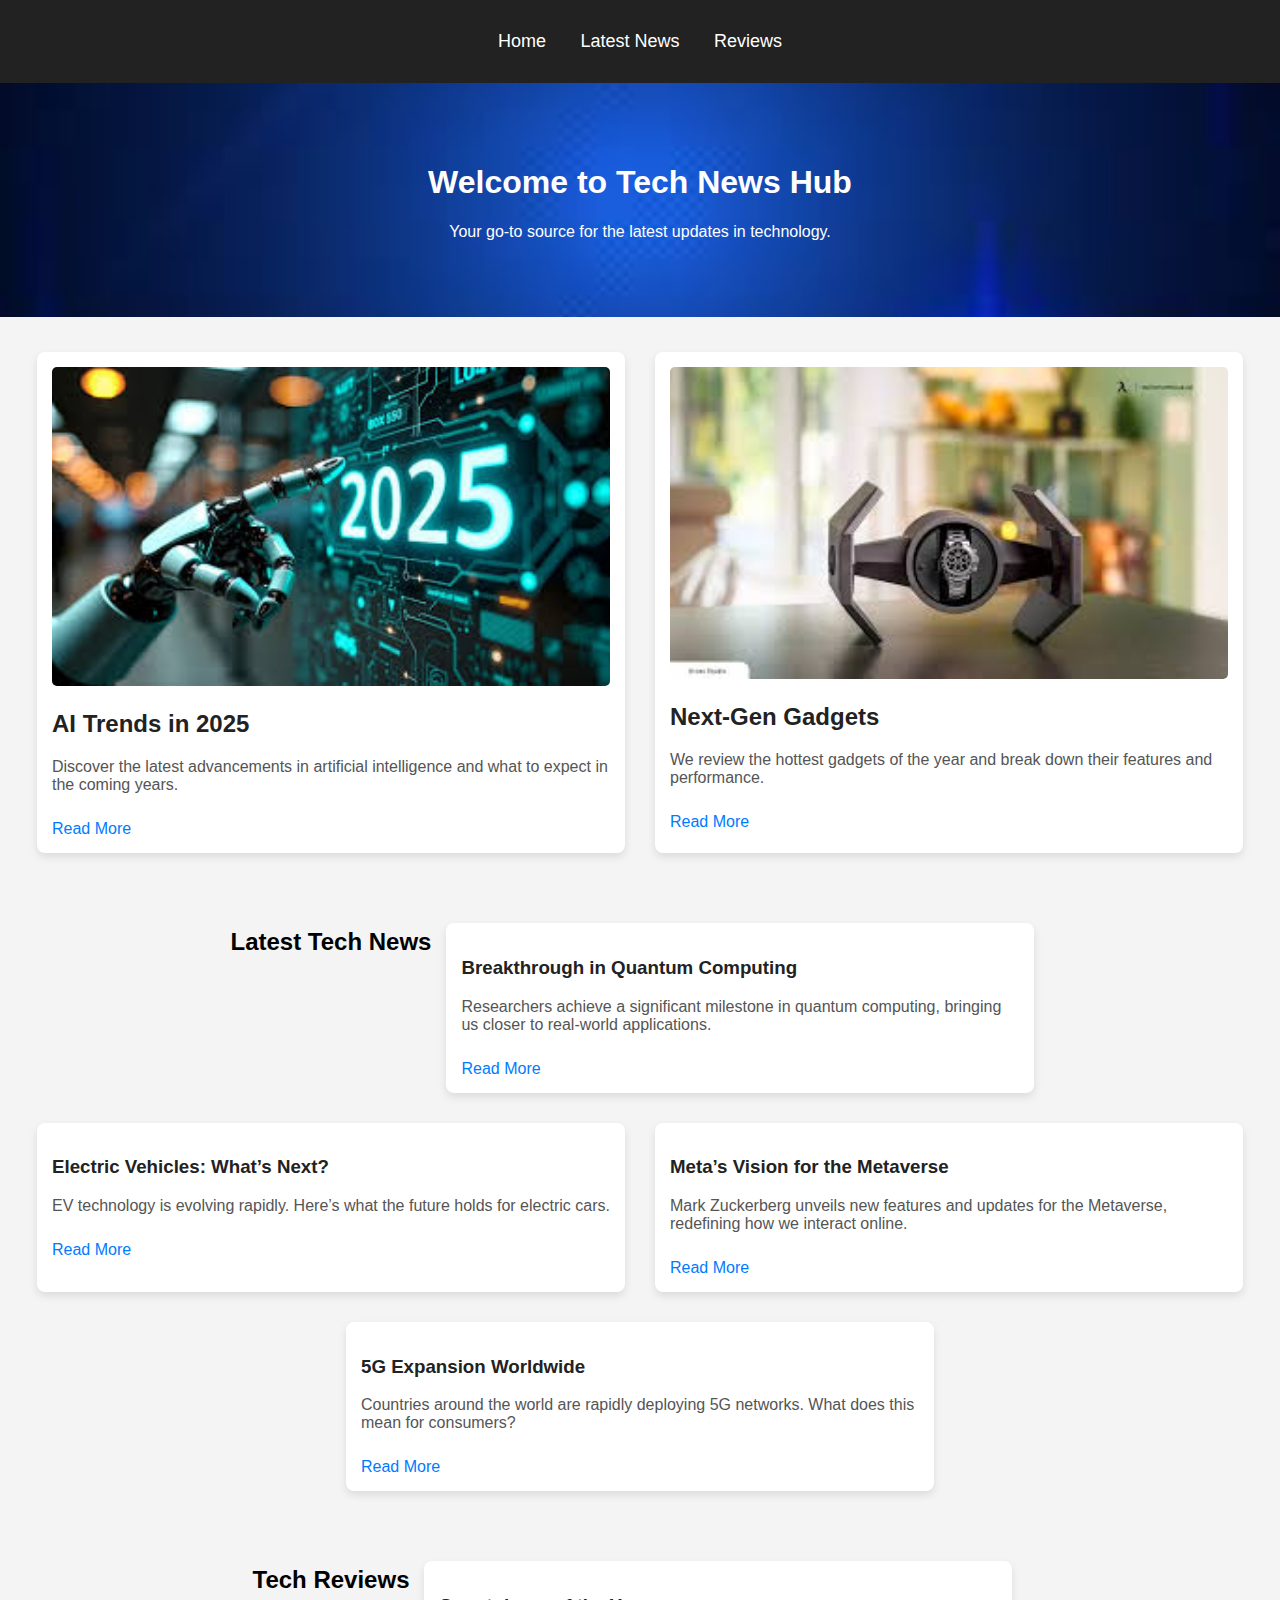
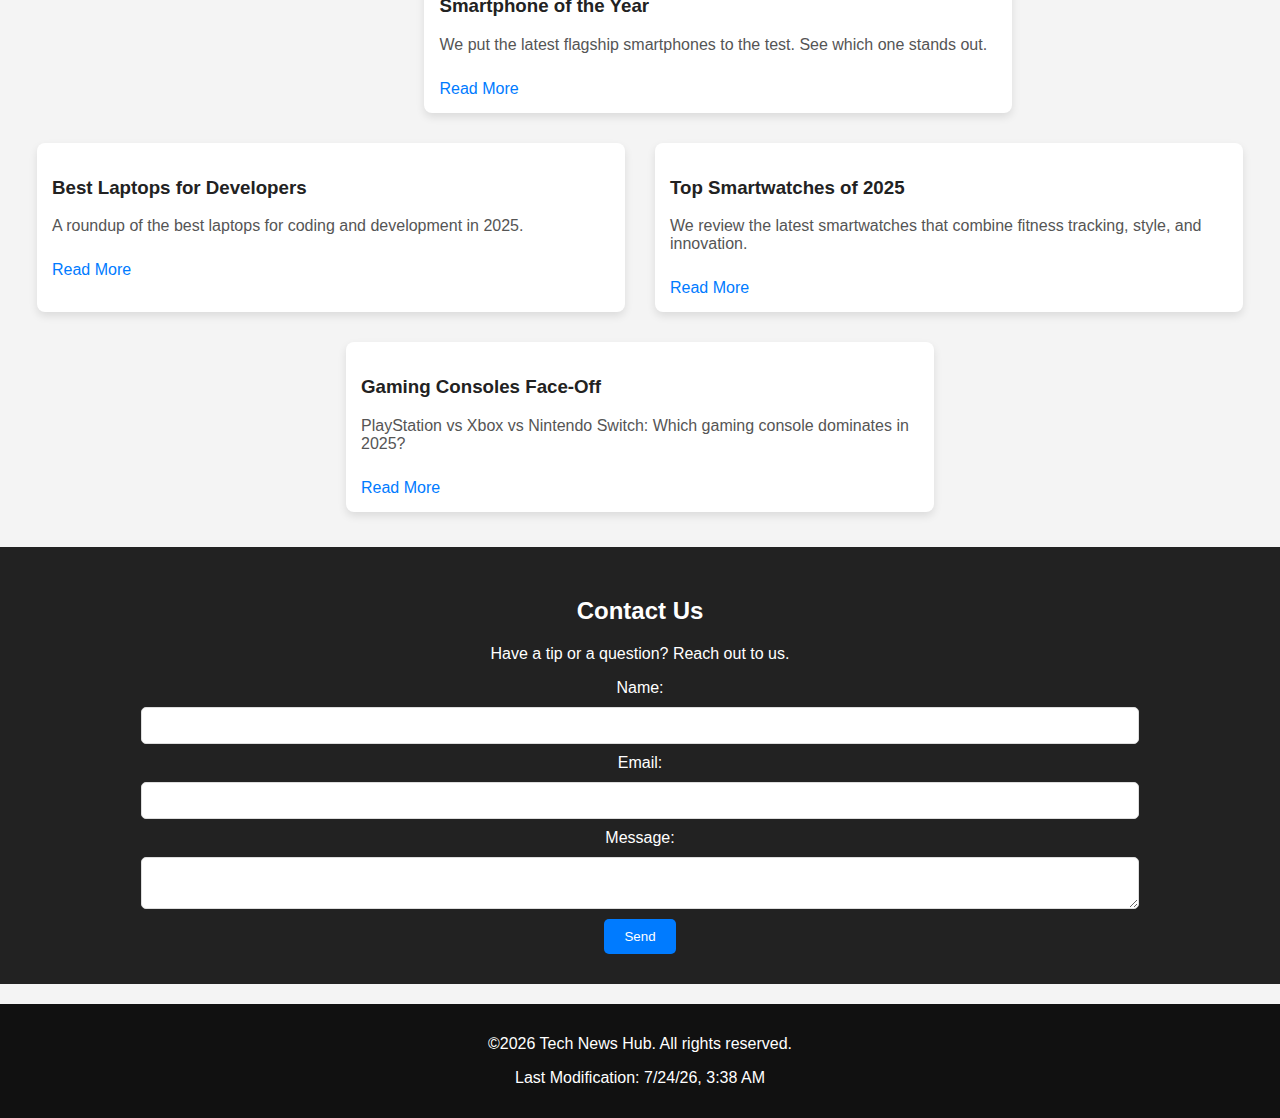
==== News/index.html @ d8666049 "updated" ====
<!DOCTYPE html>
<html lang="en">
<head>
    <meta charset="UTF-8">
    <meta name="viewport" content="width=device-width, initial-scale=1.0">
    <meta name="description" content="Oluyede Divine's BYU-Idaho WDD 131 - Dynamic Web Fundamentals course">
    <meta name="author" content="Oluyede DIvine">
    <title>Tech News Hub</title>
    <link rel="stylesheet" href="../styles/news.css">
    <link rel="stylesheet" href="../styles/news-large.css">
</head>
<body>
    <header>
        <nav>
            <ul class="nav-links">
                <li><a href="index.html">Home</a></li>
                <li><a href="latest.html">Latest News</a></li>
                <li><a href="reviews.html">Reviews</a></li>
            </ul>
        </nav>
    </header>
    <main>
        <section class="hero">
            <h1>Welcome to Tech News Hub</h1>
            <p>Your go-to source for the latest updates in technology.</p>
        </section>
        <section class="featured-news">
            <article>
                <img src="../images/ai-trends.jpg" alt="AI Trends">
                <h2>AI Trends in 2025</h2>
                <p>Discover the latest advancements in artificial intelligence and what to expect in the coming years.</p>
                <a href="#">Read More</a>
            </article>
            <article>
                <img src="../images/gadget-review.jpg" alt="Gadget Review">
                <h2>Next-Gen Gadgets</h2>
                <p>We review the hottest gadgets of the year and break down their features and performance.</p>
                <a href="#">Read More</a>
            </article>
        </section>
    </main>
    
    <section class="latest-news">
        <h2>Latest Tech News</h2>
        <article>
            <h3>Breakthrough in Quantum Computing</h3>
            <p>Researchers achieve a significant milestone in quantum computing, bringing us closer to real-world applications.</p>
            <a href="#">Read More</a>
        </article>
        <article>
            <h3>Electric Vehicles: What’s Next?</h3>
            <p>EV technology is evolving rapidly. Here’s what the future holds for electric cars.</p>
            <a href="#">Read More</a>
        </article>
        <article>
            <h3>Meta’s Vision for the Metaverse</h3>
            <p>Mark Zuckerberg unveils new features and updates for the Metaverse, redefining how we interact online.</p>
            <a href="#">Read More</a>
        </article>
        <article>
            <h3>5G Expansion Worldwide</h3>
            <p>Countries around the world are rapidly deploying 5G networks. What does this mean for consumers?</p>
            <a href="#">Read More</a>
        </article>
    </section>
    
    <section class="reviews">
        <h2>Tech Reviews</h2>
        <article>
            <h3>Smartphone of the Year</h3>
            <p>We put the latest flagship smartphones to the test. See which one stands out.</p>
            <a href="#">Read More</a>
        </article>
        <article>
            <h3>Best Laptops for Developers</h3>
            <p>A roundup of the best laptops for coding and development in 2025.</p>
            <a href="#">Read More</a>
        </article>
        <article>
            <h3>Top Smartwatches of 2025</h3>
            <p>We review the latest smartwatches that combine fitness tracking, style, and innovation.</p>
            <a href="#">Read More</a>
        </article>
        <article>
            <h3>Gaming Consoles Face-Off</h3>
            <p>PlayStation vs Xbox vs Nintendo Switch: Which gaming console dominates in 2025?</p>
            <a href="#">Read More</a>
        </article>
    </section>
    
    <section class="contact">
        <h2>Contact Us</h2>
        <p>Have a tip or a question? Reach out to us.</p>
        <form id="contactForm">
            <label for="name">Name:</label>
            <input type="text" id="name" required>
        
            <label for="email">Email:</label>
            <input type="email" id="email" required>
        
            <label for="message">Message:</label>
            <textarea id="message" required></textarea>
        
            <button id="sendMessage">Send</button>
        </form>
    </section>
    
    <footer>
        <p>&copy;<span id="currentyear"></span> Tech News Hub. All rights reserved.</p>
        <p id="lastModified"></p>
    </footer>

    <script src="../scripts/contact.js"></script>
    <script src="../scripts/getdates.js"></script>
</body>
</html>
---- styles/news.css ----
body {
    font-family: Arial, sans-serif;
    margin: 0;
    padding: 0;
    background-color: #f4f4f4;
}

header {
    background-color: #222;
    color: white;
    padding: 15px 0;
    text-align: center;
}

.nav-links {
    list-style: none;
    padding: 0;
}

.nav-links li {
    display: inline;
    margin: 0 15px;
}

.nav-links a {
    color: white;
    text-decoration: none;
    font-size: 18px;
}

.hero {
    background: url('../images/tech-background.jpg') no-repeat center center/cover;
    color: white;
    text-align: center;
    padding: 60px 20px;
}

.featured-news,
.latest-news,
.reviews {
    display: flex;
    flex-wrap: wrap;
    justify-content: center;
    padding: 20px;
}

.featured-news article,
.latest-news article,
.reviews article {
    background: white;
    margin: 15px;
    padding: 15px;
    border-radius: 8px;
    box-shadow: 0 4px 8px rgba(0, 0, 0, 0.1);
    width: 45%;
}

article img {
    width: 100%;
    border-radius: 5px;
}

article h2, article h3 {
    color: #222;
}

article p {
    color: #555;
}

article a {
    display: inline-block;
    margin-top: 10px;
    color: #007bff;
    text-decoration: none;
}

.contact {
    text-align: center;
    padding: 30px;
    background: #222;
    color: white;
}

.contact form {
    display: flex;
    flex-direction: column;
    align-items: center;
}

.contact input, .contact textarea {
    width: 80%;
    padding: 10px;
    margin: 10px 0;
    border-radius: 5px;
    border: 1px solid #ddd;
}

.contact button {
    background: #007bff;
    color: white;
    padding: 10px 20px;
    border: none;
    border-radius: 5px;
    cursor: pointer;
}

footer {
    text-align: center;
    padding: 15px;
    background: #111;
    color: white;
    margin-top: 20px;
}

/* Latest News Page Styles */
.latest-news-page {
    padding: 20px;
    text-align: center;
}

.latest-news-page h1 {
    color: #222;
}

.latest-news-container {
    display: flex;
    flex-wrap: wrap;
    justify-content: center;
}

.latest-news-article {
    background: white;
    margin: 15px;
    padding: 20px;
    border-radius: 8px;
    box-shadow: 0 4px 8px rgba(0, 0, 0, 0.1);
    width: 40%;
    text-align: left;
}

.latest-news-article h2 {
    color: #333;
}

.latest-news-article img {
    width: 100%;
    border-radius: 5px;
}

.latest-news-article p {
    color: #555;
}

.latest-news-article a {
    display: inline-block;
    margin-top: 10px;
    color: #007bff;
    text-decoration: none;
}

/* Reviews Page Styles */
.reviews-page {
    max-width: 1200px;
    margin: auto;
    padding: 20px;
}

.reviews-container {
    display: grid;
    grid-template-columns: repeat(auto-fit, minmax(300px, 1fr));
    gap: 20px;
    margin-top: 20px;
}

.review-article {
    background: #fff;
    border-radius: 10px;
    box-shadow: 0px 4px 6px rgba(0, 0, 0, 0.1);
    overflow: hidden;
    padding: 15px;
    transition: transform 0.3s ease-in-out;
}

.review-article:hover {
    transform: translateY(-5px);
}

.review-article img {
    width: 100%;
    height: auto;
    border-radius: 8px;
}

.review-article h2 {
    font-size: 1.5rem;
    margin: 10px 0;
}

.review-article p {
    font-size: 1rem;
    color: #333;
    line-height: 1.5;
}

.review-article a {
    display: inline-block;
    margin-top: 10px;
    color: #007bff;
    text-decoration: none;
    font-weight: bold;
    transition: color 0.3s;
}

.review-article a:hover {
    color: #0056b3;
}
---- styles/news-large.css ----
@media (max-width: 768px) {
    .featured-news article,
    .latest-news article,
    .reviews article,
    .latest-news-article {
        width: 90%;
    }
    
    .contact input, .contact textarea {
        width: 100%;
    }
}
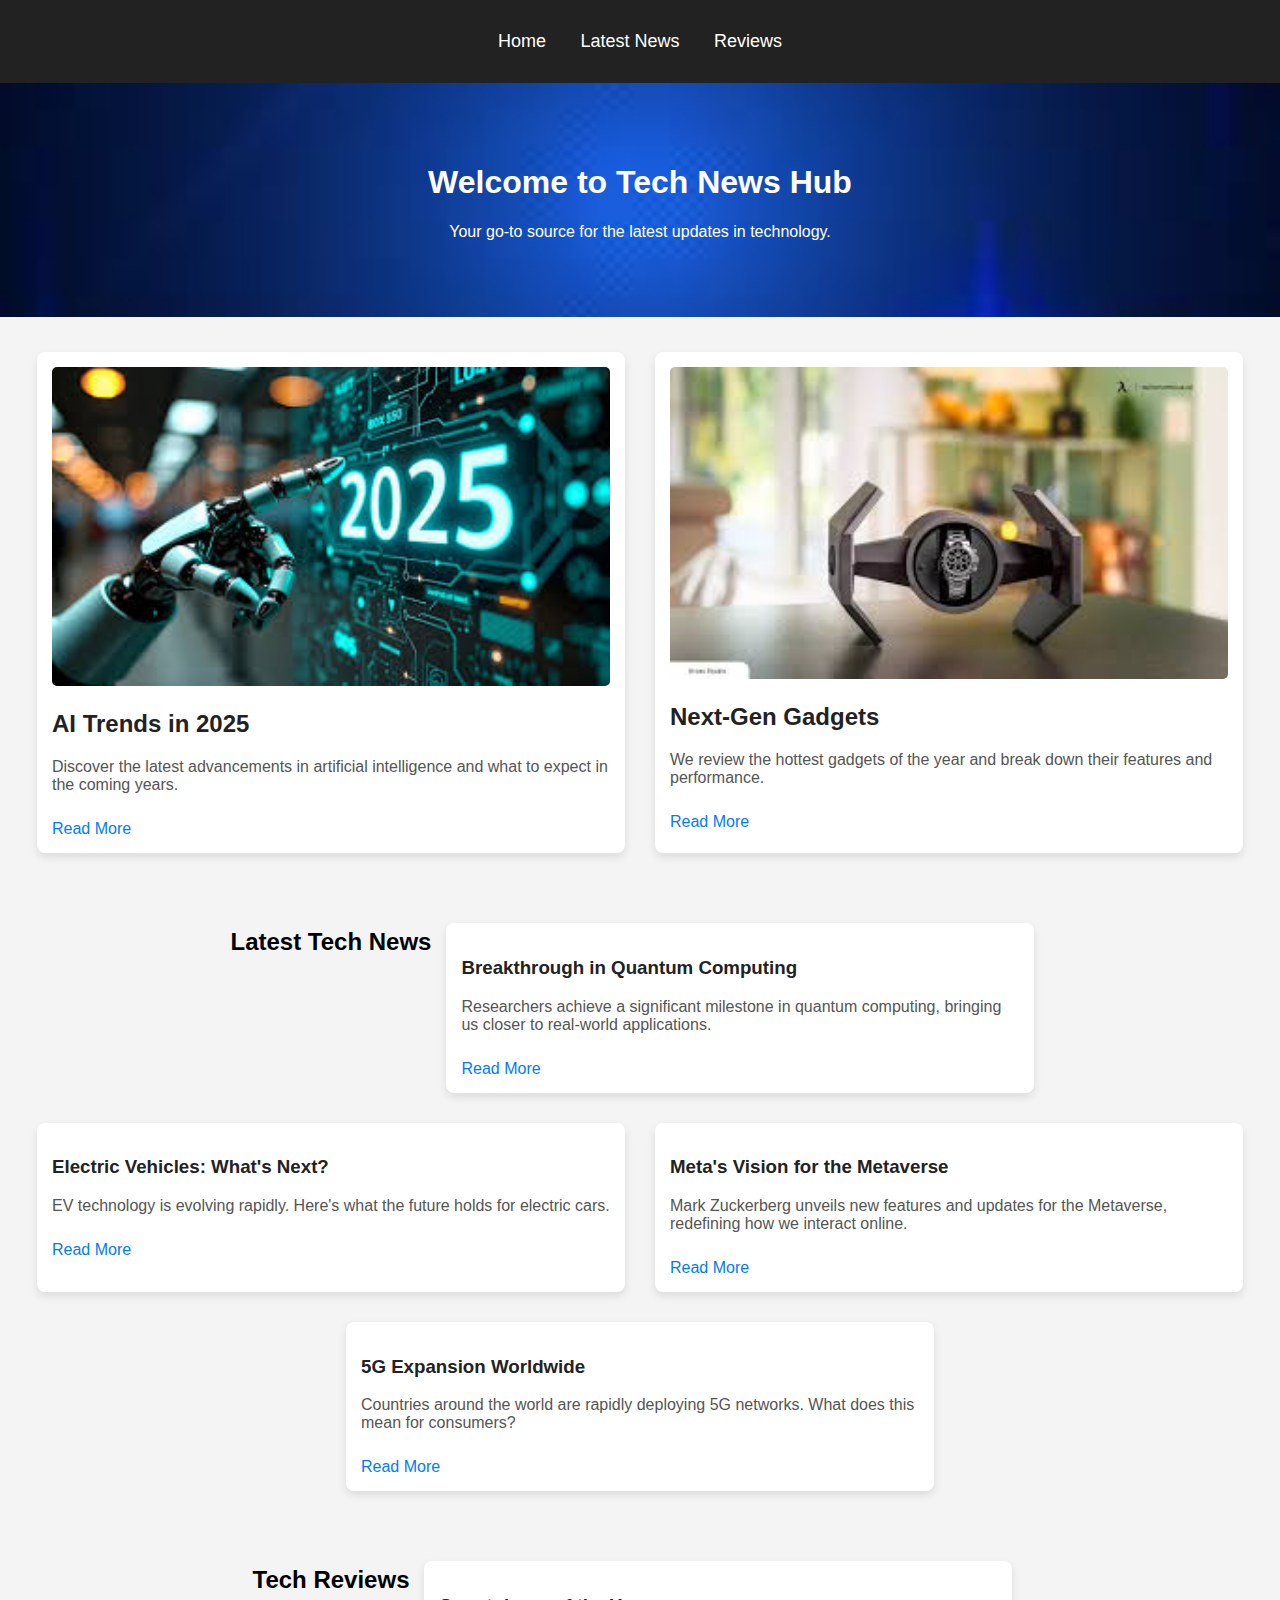
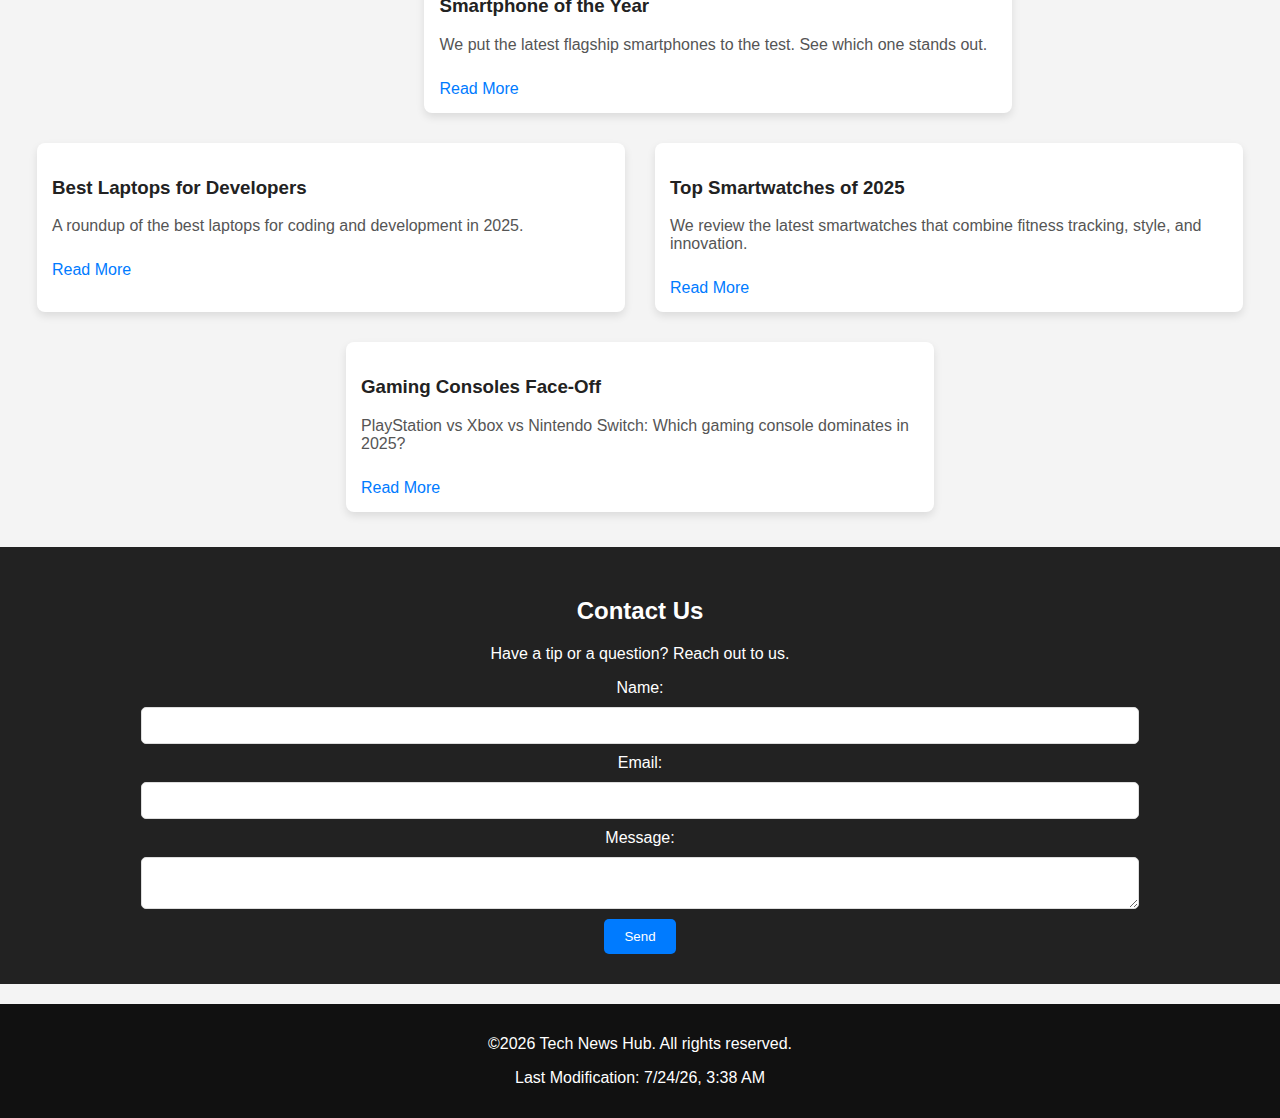
==== commit ab6adf63: "updated" ====
--- a/News/index.html
+++ b/News/index.html
@@ -26,13 +26,13 @@
         </section>
         <section class="featured-news">
             <article>
-                <img src="../images/ai-trends.jpg" alt="AI Trends">
+                <img src="../images/ai-trends.jpg" alt="AI Trends" loading="lazy">
                 <h2>AI Trends in 2025</h2>
                 <p>Discover the latest advancements in artificial intelligence and what to expect in the coming years.</p>
                 <a href="#">Read More</a>
             </article>
             <article>
-                <img src="../images/gadget-review.jpg" alt="Gadget Review">
+                <img src="../images/gadget-review.jpg" alt="Gadget Review" loading="lazy">
                 <h2>Next-Gen Gadgets</h2>
                 <p>We review the hottest gadgets of the year and break down their features and performance.</p>
                 <a href="#">Read More</a>
@@ -42,50 +42,10 @@
     
     <section class="latest-news">
         <h2>Latest Tech News</h2>
-        <article>
-            <h3>Breakthrough in Quantum Computing</h3>
-            <p>Researchers achieve a significant milestone in quantum computing, bringing us closer to real-world applications.</p>
-            <a href="#">Read More</a>
-        </article>
-        <article>
-            <h3>Electric Vehicles: What’s Next?</h3>
-            <p>EV technology is evolving rapidly. Here’s what the future holds for electric cars.</p>
-            <a href="#">Read More</a>
-        </article>
-        <article>
-            <h3>Meta’s Vision for the Metaverse</h3>
-            <p>Mark Zuckerberg unveils new features and updates for the Metaverse, redefining how we interact online.</p>
-            <a href="#">Read More</a>
-        </article>
-        <article>
-            <h3>5G Expansion Worldwide</h3>
-            <p>Countries around the world are rapidly deploying 5G networks. What does this mean for consumers?</p>
-            <a href="#">Read More</a>
-        </article>
     </section>
     
     <section class="reviews">
         <h2>Tech Reviews</h2>
-        <article>
-            <h3>Smartphone of the Year</h3>
-            <p>We put the latest flagship smartphones to the test. See which one stands out.</p>
-            <a href="#">Read More</a>
-        </article>
-        <article>
-            <h3>Best Laptops for Developers</h3>
-            <p>A roundup of the best laptops for coding and development in 2025.</p>
-            <a href="#">Read More</a>
-        </article>
-        <article>
-            <h3>Top Smartwatches of 2025</h3>
-            <p>We review the latest smartwatches that combine fitness tracking, style, and innovation.</p>
-            <a href="#">Read More</a>
-        </article>
-        <article>
-            <h3>Gaming Consoles Face-Off</h3>
-            <p>PlayStation vs Xbox vs Nintendo Switch: Which gaming console dominates in 2025?</p>
-            <a href="#">Read More</a>
-        </article>
     </section>
     
     <section class="contact">
@@ -112,5 +72,6 @@
 
     <script src="../scripts/contact.js"></script>
     <script src="../scripts/getdates.js"></script>
+    <script src="../scripts/news-data.js"></script>
 </body>
 </html>
